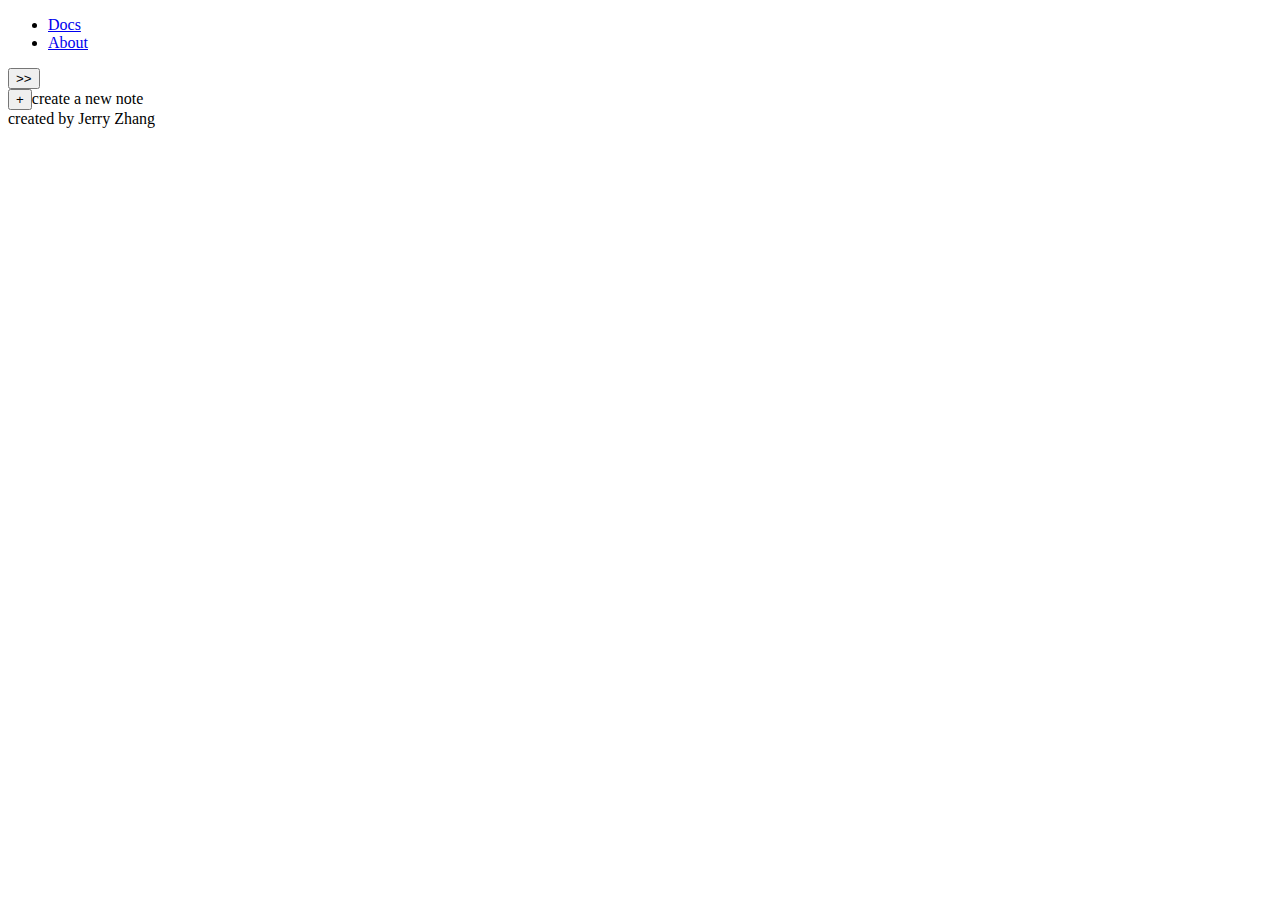
==== index.html @ 826971b5 "Create JS and CSS directory, and Copy the Assigment1 files to this folder." ====
<!DOCTYPE html>
<html lang="en">
<head>
    <meta charset="UTF-8">
    <meta http-equiv="X-UA-Compatible" content="IE=edge">
    <meta name="viewport" content="width=device-width, initial-scale=1.0">
    <link rel="preconnect" href="https://fonts.gstatic.com">
    <link href="https://fonts.googleapis.com/css2?family=Stick&display=swap" rel="stylesheet">
    <link rel="preconnect" href="https://fonts.gstatic.com">
    <link href="https://fonts.googleapis.com/css2?family=Noto+Serif:ital,wght@1,700&display=swap" rel="stylesheet">
    <link rel="preconnect" href="https://fonts.gstatic.com">
    <link href="https://fonts.googleapis.com/css2?family=Poppins:wght@500&display=swap" rel="stylesheet">
    <link rel="stylesheet" href="styles.css">
    <title>Assignment 1</title>
</head>
<body>
    <div class="container1">
        <div class="item header">        
            <nav>
                <ul class="menu">
                    <li class="hlist"><a href="note.html">Docs</a></li>
                    <li class="hlist"><a href="index.html">About</a></li>
                </ul>
            </nav></div>
        <div class="item sidebar">
            <div class="slbuttonclose1"><button class="bt" type="button">>></button></div>
        </div>
        <div class="item content"><button class="plus">+</button>create a new note</div>
        <div class="item footer1">created by Jerry Zhang</div>
</body>
</html>
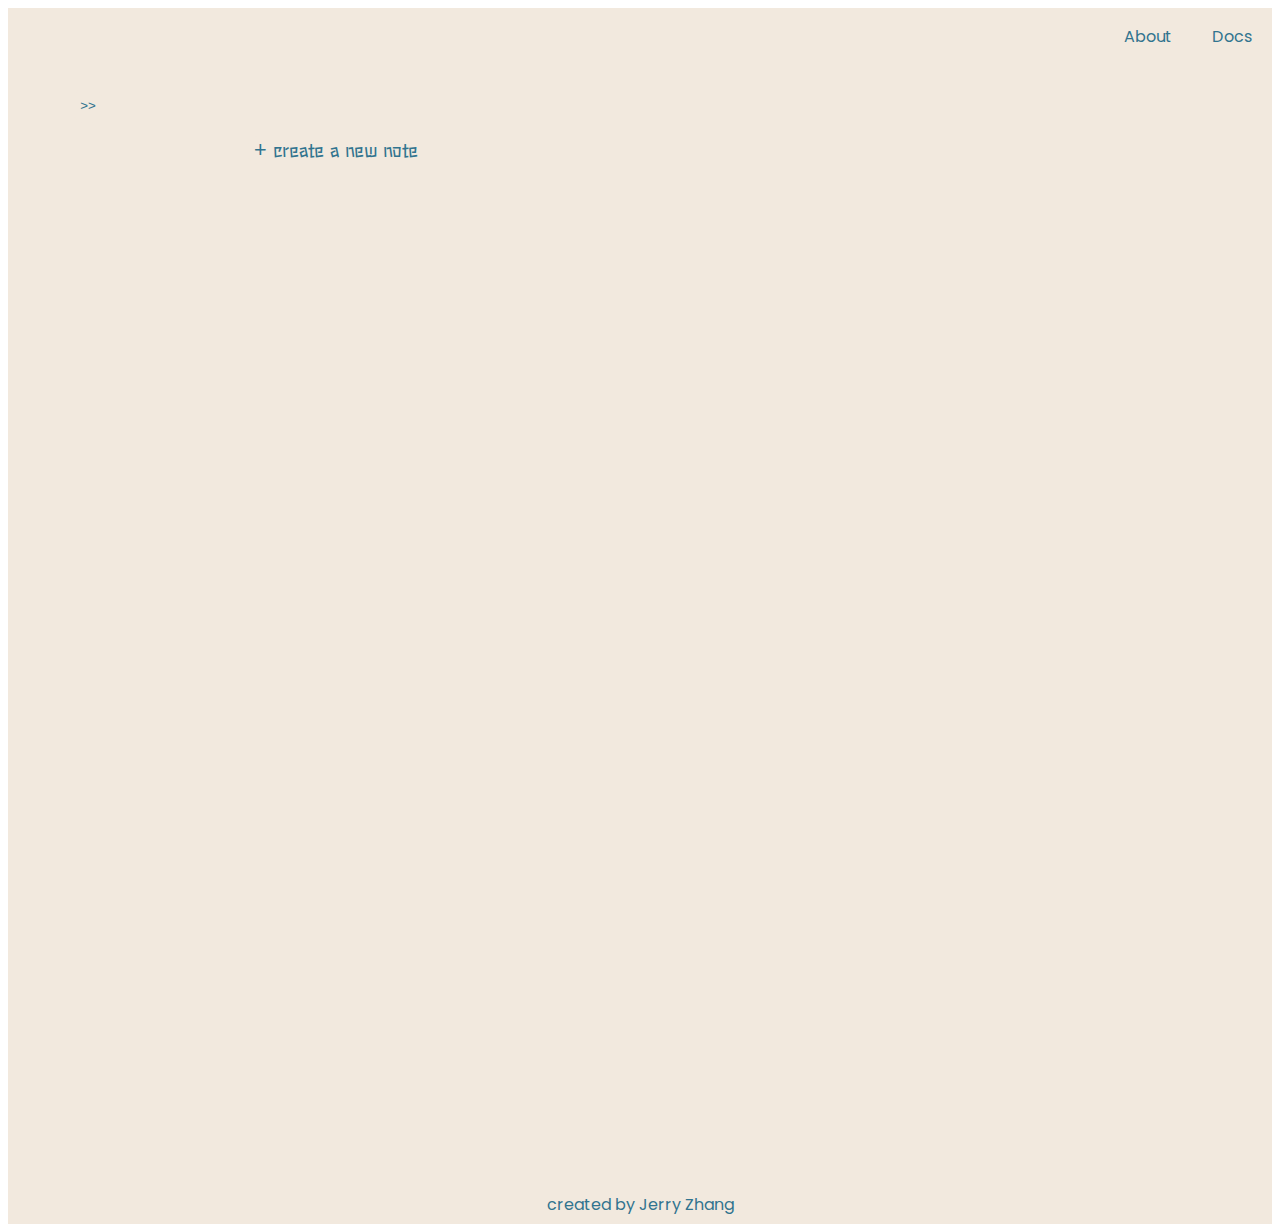
==== commit 1df22aed: "Change the path for reading styles.css" ====
--- a/index.html
+++ b/index.html
@@ -10,7 +10,7 @@
     <link href="https://fonts.googleapis.com/css2?family=Noto+Serif:ital,wght@1,700&display=swap" rel="stylesheet">
     <link rel="preconnect" href="https://fonts.gstatic.com">
     <link href="https://fonts.googleapis.com/css2?family=Poppins:wght@500&display=swap" rel="stylesheet">
-    <link rel="stylesheet" href="styles.css">
+    <link rel="stylesheet" href="/CSS/styles.css">
     <title>Assignment 1</title>
 </head>
 <body>
--- a/CSS/styles.css
+++ b/CSS/styles.css
@@ -0,0 +1,295 @@
+*   {
+    color: #31748f;
+}
+.container1 {
+    display: grid;
+    grid-template-rows: 3rem 70rem 3rem;
+    grid-template-columns: 10rem 1fr;
+    grid-template-areas:
+        'header header header'
+        'sidebar content content'
+        'footer footer footer';
+}
+
+.container2 {
+    display: grid;
+    grid-template-rows: 3rem 70rem 3rem;
+    grid-template-columns: 15rem 1fr;
+    grid-template-areas:
+        'sidebar header header'
+        'sidebar content content'
+        'footer footer footer';
+}
+
+.header {
+    grid-area: header;
+    background-color: #f2e9de;
+}
+
+.menu   {
+    display: flex;
+    flex-direction: row-reverse;
+    list-style: none;
+    border: 2rem;
+    flex-grow: 2;
+}
+
+.menu a{
+    text-decoration: none;
+    margin:20px;
+    text-align:center;
+    font-family: 'Poppins', sans-serif;
+}
+
+.hlsit  {
+    width: 100px;
+    text-align: center;
+    font-size: 3rem;
+}
+
+.footer1 {
+    grid-area: footer;
+    text-align: center;
+    padding: 1rem;
+    font-family: 'Poppins', sans-serif;
+    background-color: #f2e9de;
+}
+
+.footer2 {
+    grid-area: footer;
+    display: absolute;
+    text-align: center;
+    padding: 1rem;
+    font-family: 'Poppins', sans-serif;
+    background-color: #f2e9de;
+}
+
+.copyright  {
+    display: relative;
+    right: 500px;
+}
+
+.sidebar {
+    grid-area: sidebar;
+    display: flex;
+    flex-wrap: wrap;
+    flex-direction: column;
+    padding: 2rem;
+    background-color: #f2e9de;
+}
+
+.sidebar2  {
+    grid-area: sidebar;
+    display: flex;
+    flex-wrap: wrap;
+    flex-direction: column;
+    padding: 2rem;
+    background-color: #faf4ed;
+}
+
+.content {
+    grid-area: content;
+    font-size: large;
+    padding: 5rem;
+    font-family: 'Stick', sans-serif;
+    background-color: #f2e9de;
+}
+
+.bt {
+    border: 0;
+    line-height: 2.5;
+    border-radius: 10px;
+    background-color: #f2e9de;
+}
+
+.bt2 {
+    border: 0;
+    line-height: 2.5;
+    padding: 0 20px;
+    font-size: 1rem;
+    text-align: center;
+    border-radius: 10px;
+    background-color: #faf4ed;
+}
+
+.slbuttonclose1  {
+    text-align: center;
+}
+
+.slbuttonclose2  {
+    text-align: right;
+}
+
+.sidemenu   {
+    display: flex;
+    flex-direction: column;
+    padding: 2rem;
+    list-style: none;
+}
+
+.nlist  {
+    height: 20px;
+    text-align: center;
+    font-size: 20px;
+    width: 100px;
+    height: 30px;
+}
+
+.sd     {
+    border: 0;
+    padding: 1 20px;
+    text-align: center;
+    border-radius: 10px;
+    background-color: #f2e9de;
+}
+
+.plus   {
+    border: 0;
+    padding: 1 20px;
+    font-size: larger;
+    text-align: center;
+    border-radius: 10px;
+    background-color: #f2e9de;
+}
+
+.itemc2     {
+    position: relative;
+    left: 500px;
+    width: 500px;
+}
+
+#addnotes   {
+    width: 570px;
+    height: 100px;
+
+}
+
+a:link, a:visited  {
+    list-style: none;
+    text-decoration: none;
+}
+
+label,
+textarea {
+    font-size: 1.5rem;
+    letter-spacing: 1px;
+}
+textarea {
+    padding: 8px;
+    line-height: 1;
+    border-radius: 4px;
+    border: 1px solid;
+    box-shadow: 1px 1px 1px;
+    background-color: #faf4ed;
+}
+
+label {
+    display: block;
+    margin-bottom: 10px;
+}
+
+
+@media screen and (max-width: 812px){
+    .container1 {
+        display: grid;
+        grid-template-rows: 3rem 45rem 3rem;
+        grid-template-columns: 5rem 1fr;
+        grid-template-areas:
+            'header header header'
+            'sidebar content content'
+            'footer footer footer';
+    }
+    .menu   {
+        display: flex;
+        flex-direction: row-reverse;
+        list-style: none;
+        border: 2rem;
+        flex-grow: 2;
+    }
+    .menu a{
+        font-size: 0.75rem;
+        text-decoration: none;
+        margin:5px;
+        text-align:center;
+        font-family: 'Poppins', sans-serif;
+    }
+    .sidebar {
+        grid-area: sidebar;
+        background-color: #f2e9de;
+    }
+    .content {
+        grid-area: content;
+        padding: 3rem;
+        font-size: smaller;
+        font-family: 'Stick', sans-serif;
+    }
+    .container2 {
+        display: grid;
+        grid-template-rows: 3rem 45rem 3rem;
+        grid-template-columns: 5rem 1fr;
+        grid-template-areas:
+            'sidebar header header'
+            'sidebar content content'
+            'footer footer footer';
+    }
+    .bt{
+        font-size: 10px;
+        padding: 0px;
+        text-align: center;
+    }
+    .bt2 {
+        font-size: 10px;
+        padding: 0px;
+        text-align: center;
+    }
+    .slbuttonclose1  {
+        padding: 0rem;
+    }
+    #addnotes   {
+        width: 160px;
+        height: 50px;
+    }
+    .itemc2     {
+        position: relative;
+        left: 80px;
+        width: 100px;
+    }
+    .sidebar2  {
+        grid-area: sidebar;
+        padding: 0rem;
+        background-color: #faf4ed;
+    }
+    .sidemenu   {
+        list-style: none;
+        width: 50px;
+        padding: 18%;
+    }
+    .slbuttonclose2  {
+        text-align: center;
+    }
+    .nlist  {
+        height: 30px;
+        text-align: left;
+        font-size: 0.8rem;
+    }
+    label,
+    textarea {
+        font-size: 1rem;
+        letter-spacing: 1px;
+    }
+    textarea {
+        padding: 1px;
+        line-height: 1;
+        border-radius: 1px;
+        border: 1px solid;
+        box-shadow: 1px 1px 1px;
+        background-color: #faf4ed;
+    }
+
+    label {
+        display: block;
+        margin-bottom: 10px;
+    }
+}
+
+
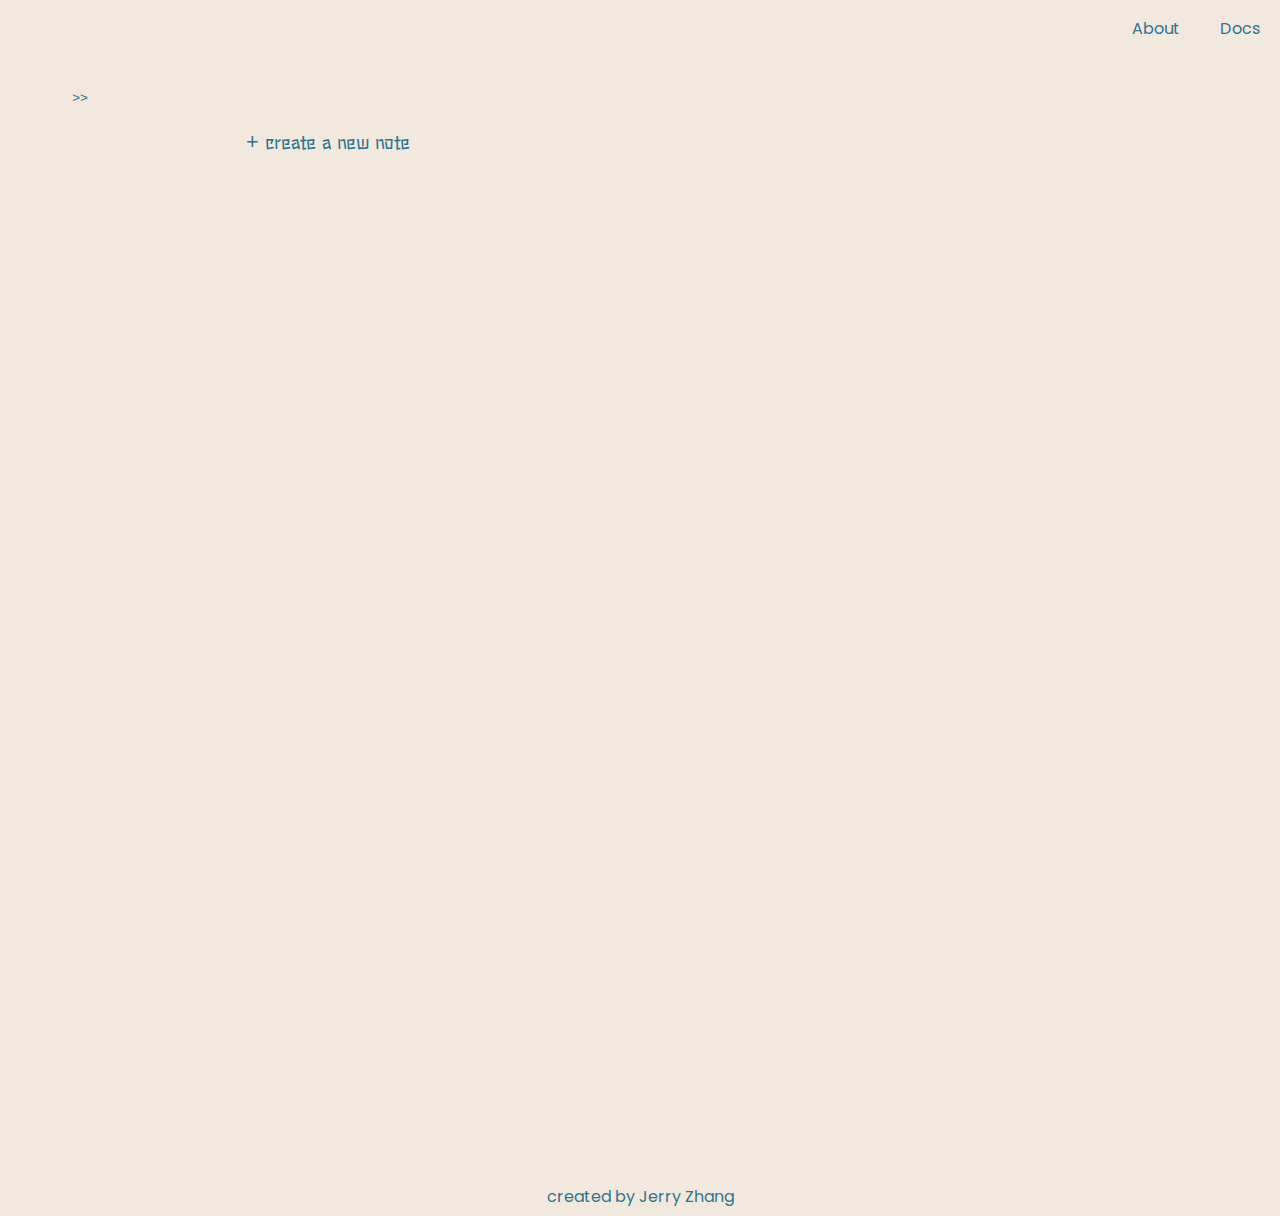
==== commit 59d5a219: "Remove the white board around layout" ====
--- a/index.html
+++ b/index.html
@@ -10,8 +10,8 @@
     <link href="https://fonts.googleapis.com/css2?family=Noto+Serif:ital,wght@1,700&display=swap" rel="stylesheet">
     <link rel="preconnect" href="https://fonts.gstatic.com">
     <link href="https://fonts.googleapis.com/css2?family=Poppins:wght@500&display=swap" rel="stylesheet">
-    <link rel="stylesheet" href="/CSS/styles.css">
-    <title>Assignment 1</title>
+    <link rel="stylesheet" href="CSS/styles.css">
+    <title>Assignment 2</title>
 </head>
 <body>
     <div class="container1">
--- a/CSS/styles.css
+++ b/CSS/styles.css
@@ -1,5 +1,11 @@
 *   {
     color: #31748f;
+
+}
+body    {
+    margin: 0;
+    border: 0;
+    padding: 0;
 }
 .container1 {
     display: grid;
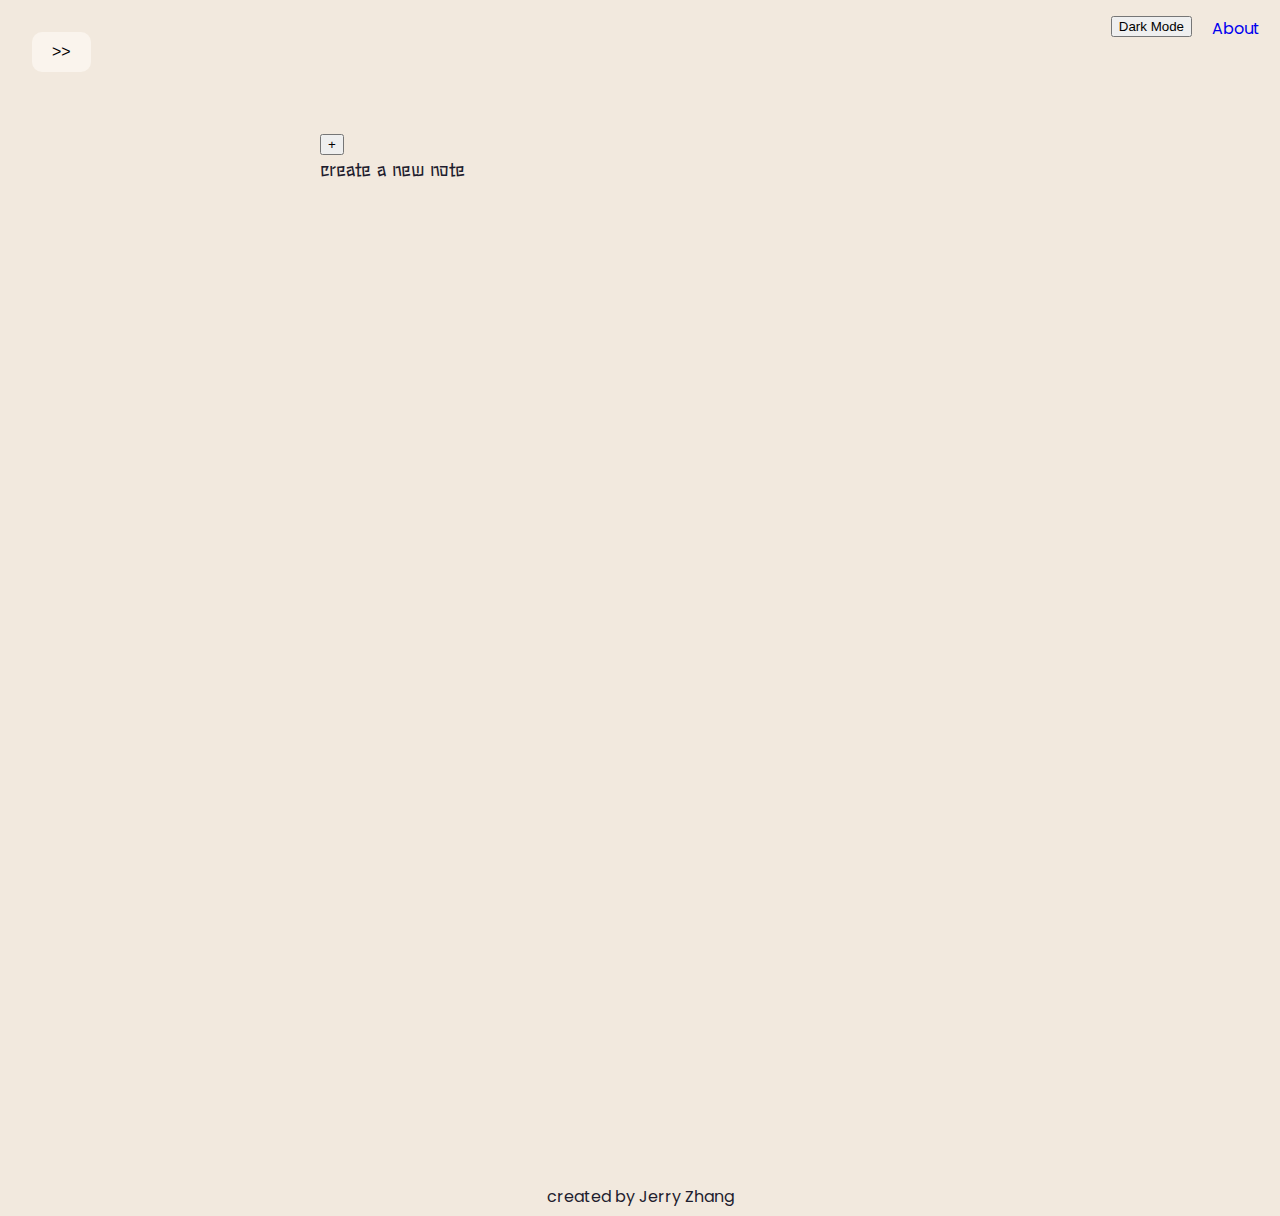
==== commit 9aa94736: "delete old index.html and rename the note.html to index.html" ====
--- a/index.html
+++ b/index.html
@@ -11,21 +11,36 @@
     <link rel="preconnect" href="https://fonts.gstatic.com">
     <link href="https://fonts.googleapis.com/css2?family=Poppins:wght@500&display=swap" rel="stylesheet">
     <link rel="stylesheet" href="CSS/styles.css">
-    <title>Assignment 2</title>
+    <title>Assignment2</title>
 </head>
-<body>
-    <div class="container1">
-        <div class="item header">        
+<body id="bdy">
+    <div class="container2">
+        <div class="item header" id="header">        
             <nav>
-                <ul class="menu">
-                    <li class="hlist"><a href="note.html">Docs</a></li>
+                <ul class="menu" id="menu">
                     <li class="hlist"><a href="index.html">About</a></li>
+                    <li class="hlist" id="darkmode"><button>Dark Mode</button></li>
                 </ul>
             </nav></div>
-        <div class="item sidebar">
-            <div class="slbuttonclose1"><button class="bt" type="button">>></button></div>
+            <div class="item sidebar2" id="sidebarmenu"><div class="slbuttonclose2">
+                <button id="buttonleft" class="bt2" type="button" onclick="slidein()" style="display: none;"><<</button>
+                <button id="buttonright" class="bt2" type="button" onclick="slideout()">>></button></div>
+            <ul id="slidemenu" class="sidemenu" style="display: none;">
+                <li class="nlist">My notes</li>
+                <div id="fullnote1"></div>
+                <li class="nlist" id="note2"></li>
+            </ul>
+            </div>
+        <div class="item content" id="icontent">
+            <div>
+                <span><button onclick="createNoteWArea()">+</button></span>
+                <div id="createnotes">create a new note</div>
+                <div id="content"></div>
+                <div id="fullnote" style="display: none;"></div>
+                <button id="closebutton" style="display: none;" onclick="closebtn()">close</button>
+            </div>
         </div>
-        <div class="item content"><button class="plus">+</button>create a new note</div>
-        <div class="item footer1">created by Jerry Zhang</div>
+        <div class="item footer2" id="footer">created by Jerry Zhang</div>
+        <script src="JS/app.js"></script>
 </body>
 </html>--- a/CSS/styles.css
+++ b/CSS/styles.css
@@ -1,11 +1,9 @@
-*   {
-    color: #31748f;
-
-}
 body    {
     margin: 0;
     border: 0;
     padding: 0;
+    color: #1f1d2e;
+
 }
 .container1 {
     display: grid;
@@ -90,7 +88,7 @@
     flex-wrap: wrap;
     flex-direction: column;
     padding: 2rem;
-    background-color: #faf4ed;
+    background-color: #f2e9de;
 }
 
 .content {
@@ -122,9 +120,6 @@
     text-align: center;
 }
 
-.slbuttonclose2  {
-    text-align: right;
-}
 
 .sidemenu   {
     display: flex;
@@ -139,14 +134,6 @@
     font-size: 20px;
     width: 100px;
     height: 30px;
-}
-
-.sd     {
-    border: 0;
-    padding: 1 20px;
-    text-align: center;
-    border-radius: 10px;
-    background-color: #f2e9de;
 }
 
 .plus   {
@@ -168,6 +155,11 @@
     width: 570px;
     height: 100px;
 
+}
+
+#note-area  {
+    display: flex;
+    flex-direction: column;
 }
 
 a:link, a:visited  {
@@ -197,86 +189,92 @@
 
 @media screen and (max-width: 812px){
     .container1 {
-        display: grid;
-        grid-template-rows: 3rem 45rem 3rem;
-        grid-template-columns: 5rem 1fr;
-        grid-template-areas:
-            'header header header'
-            'sidebar content content'
-            'footer footer footer';
+        display: flex;
+        flex-direction: column;
     }
     .menu   {
         display: flex;
-        flex-direction: row-reverse;
+        flex-direction: row;
         list-style: none;
         border: 2rem;
         flex-grow: 2;
     }
     .menu a{
-        font-size: 0.75rem;
+        font-size: 1rem;
         text-decoration: none;
-        margin:5px;
+        margin: 20px;
         text-align:center;
         font-family: 'Poppins', sans-serif;
     }
     .sidebar {
-        grid-area: sidebar;
         background-color: #f2e9de;
+        flex-grow: 5;
+        height: 275px;
     }
     .content {
-        grid-area: content;
+        display: flex;
+        flex-direction: column;
         padding: 3rem;
-        font-size: smaller;
+        font-size: large;
         font-family: 'Stick', sans-serif;
+        height: 500px;
     }
     .container2 {
-        display: grid;
-        grid-template-rows: 3rem 45rem 3rem;
-        grid-template-columns: 5rem 1fr;
-        grid-template-areas:
-            'sidebar header header'
-            'sidebar content content'
-            'footer footer footer';
+        display: flex;
+        flex-direction: column;
     }
     .bt{
-        font-size: 10px;
+        font-size: 20px;
         padding: 0px;
         text-align: center;
     }
     .bt2 {
-        font-size: 10px;
+        font-size: 20px;
         padding: 0px;
-        text-align: center;
     }
     .slbuttonclose1  {
+        position: relative;
+        left: 0%;
         padding: 0rem;
-    }
+        text-align: left;
+    }
+    .plus   {
+        text-align: left;
+        font-size: larger;
+    }
+
     #addnotes   {
-        width: 160px;
-        height: 50px;
+        width: 300px;
+        height: 150px;
+        font-size: 20px;
     }
     .itemc2     {
+        display: flex;
         position: relative;
-        left: 80px;
-        width: 100px;
+        left: 50px;
+        width: 50px;
     }
     .sidebar2  {
-        grid-area: sidebar;
+        display: flex;
         padding: 0rem;
-        background-color: #faf4ed;
+        background-color: #f2e9de;
     }
     .sidemenu   {
         list-style: none;
-        width: 50px;
-        padding: 18%;
+        width: 100px;
+        margin: 0px;
     }
     .slbuttonclose2  {
         text-align: center;
+        width: 100px;
+        padding: 1rem;
+        font-size: larger;
     }
     .nlist  {
         height: 30px;
         text-align: left;
-        font-size: 0.8rem;
+        font-size: 20px;
+        padding: 1rem;
     }
     label,
     textarea {
